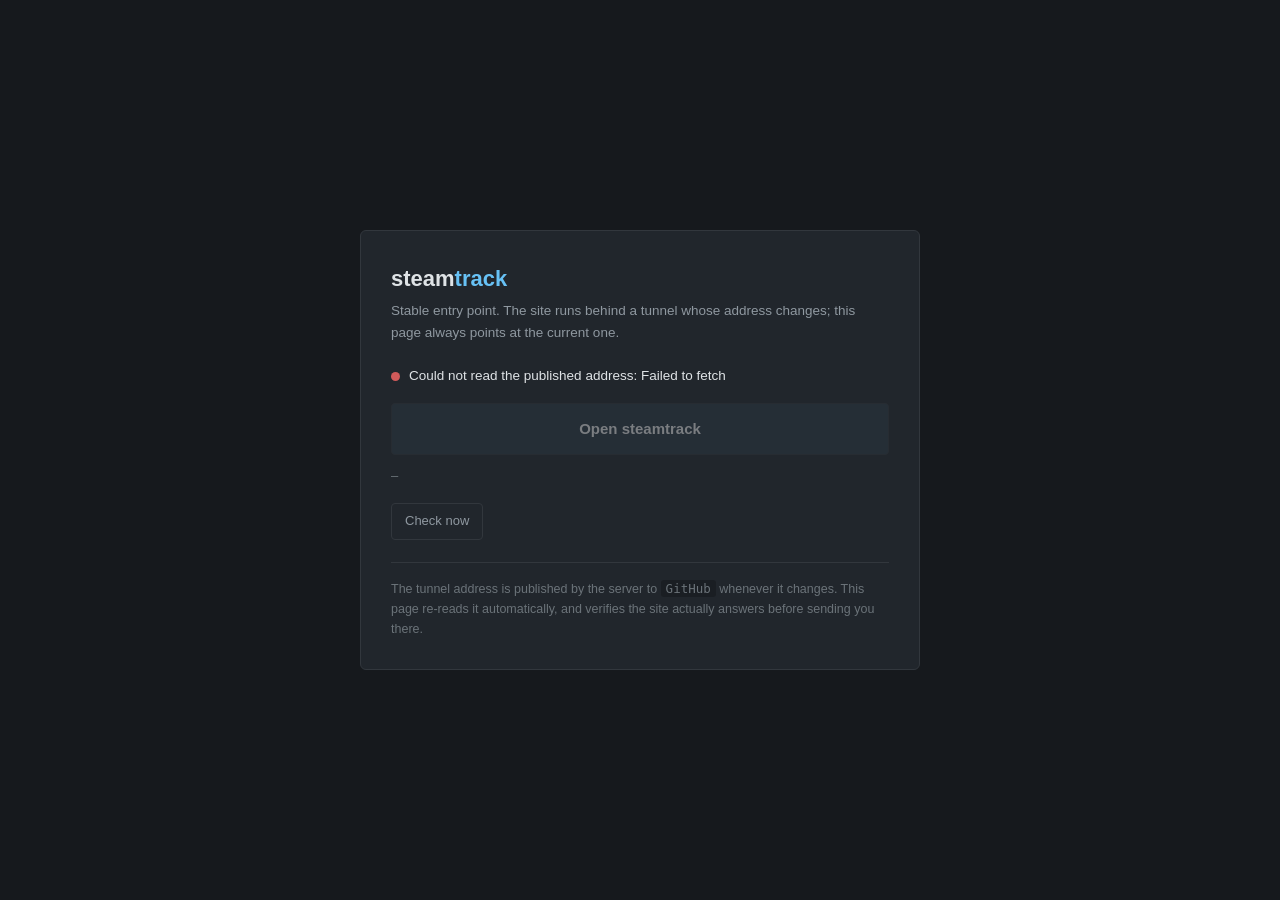
==== gateway/index.html @ dd2417ce "Passerelle : une adresse d'entree stable devant un tunnel qui change Le quick tunnel tire une adress" ====
<!DOCTYPE html>
<html lang="en">
<head>
<meta charset="utf-8">
<meta name="viewport" content="width=device-width, initial-scale=1">
<title>steamtrack — gateway</title>
<style>
/* Passerelle : adresse d'entree stable vers un tunnel dont l'URL change.
   Volontairement autonome (un seul fichier, aucune dependance) : elle doit
   fonctionner meme quand tout le reste est injoignable. */
:root {
    --bg: #16191d; --panel: #21262c; --border: #32373d;
    --text: #dfe3e6; --muted: #8f98a0; --dim: #6b7379;
    --link: #67c1f5; --ok: #6ec06e; --bad: #d05a5a; --warn: #e0a458;
}
* { box-sizing: border-box; }
body {
    margin: 0; min-height: 100vh; background: var(--bg); color: var(--text);
    font: 15px/1.6 Inter, -apple-system, "Segoe UI", Roboto, sans-serif;
    display: flex; align-items: center; justify-content: center; padding: 24px;
}
.card {
    background: var(--panel); border: 1px solid var(--border); border-radius: 6px;
    padding: 30px; max-width: 560px; width: 100%;
}
h1 { margin: 0 0 4px; font-size: 22px; font-weight: 600; }
h1 span { color: var(--link); }
.sub { color: var(--muted); font-size: 13.5px; margin: 0 0 22px; }
.state {
    display: flex; align-items: center; gap: 9px;
    font-size: 13.5px; margin-bottom: 16px;
}
.dot { width: 9px; height: 9px; border-radius: 50%; background: var(--dim); flex-shrink: 0; }
.dot.ok { background: var(--ok); box-shadow: 0 0 8px rgba(110,192,110,.5); }
.dot.bad { background: var(--bad); }
.dot.wait { background: var(--warn); animation: pulse 1s ease-in-out infinite; }
@keyframes pulse { 50% { opacity: .35; } }
.go {
    display: block; text-align: center; background: #2c3a47;
    border: 1px solid var(--link); color: #fff; border-radius: 4px;
    padding: 13px; font-size: 15px; font-weight: 600; text-decoration: none;
    margin-bottom: 12px;
}
.go:hover { background: #35485a; }
.go.off { opacity: .4; pointer-events: none; border-color: var(--border); }
.addr {
    font: 12px/1.5 ui-monospace, Menlo, Consolas, monospace;
    color: var(--dim); word-break: break-all; margin-bottom: 18px;
}
.row { display: flex; gap: 10px; align-items: center; }
button {
    background: none; border: 1px solid var(--border); color: var(--muted);
    border-radius: 4px; padding: 7px 13px; font: inherit; font-size: 13px;
    cursor: pointer;
}
button:hover { color: #fff; border-color: var(--link); }
button:disabled { opacity: .45; cursor: default; }
.note {
    margin-top: 22px; padding-top: 16px; border-top: 1px solid var(--border);
    color: var(--dim); font-size: 12.5px;
}
.note code { background: #1a1e23; padding: 1px 5px; border-radius: 3px; }
</style>
</head>
<body>
<div class="card">
    <h1>steam<span>track</span></h1>
    <p class="sub">Stable entry point. The site runs behind a tunnel whose address changes; this page always points at the current one.</p>

    <div class="state"><span class="dot wait" id="dot"></span><span id="msg">Checking...</span></div>

    <a class="go off" id="go" href="#">Open steamtrack</a>
    <div class="addr" id="addr">—</div>

    <div class="row">
        <button id="check">Check now</button>
        <span class="addr" style="margin:0" id="last"></span>
    </div>

    <div class="note">
        The tunnel address is published by the server to
        <code id="src">GitHub</code> whenever it changes. This page re-reads it
        automatically, and verifies the site actually answers before sending you there.
    </div>
</div>

<script>
// Source de verite : un fichier publie par la VM a chaque changement d'adresse.
// Lu sur raw.githubusercontent, qui autorise la lecture depuis un navigateur.
const SOURCE = "https://raw.githubusercontent.com/cheapmanga/SteamTrack/main/tunnel.json";
const EVERY_MS = 600000;          // 10 minutes

const dot = document.getElementById("dot");
const msg = document.getElementById("msg");
const go = document.getElementById("go");
const addr = document.getElementById("addr");
const last = document.getElementById("last");
const btn = document.getElementById("check");

let current = null;

function setState(kind, text) {
    dot.className = "dot " + kind;
    msg.textContent = text;
}

// bust : force GitHub a resservir le fichier malgre son cache de 5 minutes.
async function readSource(bust) {
    const url = SOURCE + (bust ? "?t=" + Date.now() : "");
    const resp = await fetch(url, { cache: bust ? "reload" : "default" });
    if (!resp.ok) throw new Error("HTTP " + resp.status);
    return resp.json();
}

// On ne se contente pas de lire l'adresse : on verifie qu'elle repond. Une
// adresse publiee mais morte (VM redemarree il y a deux minutes) serait pire
// qu'un message d'attente honnete.
async function alive(base) {
    try {
        const resp = await fetch(base.replace(/\/$/, "") + "/health",
                                { cache: "no-store", signal: AbortSignal.timeout(8000) });
        return resp.ok;
    } catch {
        return false;
    }
}

async function refresh(manual) {
    btn.disabled = true;
    setState("wait", manual ? "Checking..." : "Checking the current address...");

    try {
        let data = await readSource(manual);
        let url = (data && data.url) || null;

        if (url && !(await alive(url))) {
            // L'adresse connue ne repond plus : peut-etre le fichier lu
            // venait-il du cache. On force une relecture avant d'abandonner.
            setState("wait", "Address looks stale, re-reading...");
            data = await readSource(true);
            url = (data && data.url) || null;
        }

        if (!url) {
            setState("bad", "No address published yet.");
            go.classList.add("off");
            addr.textContent = "—";
            return;
        }

        current = url;
        addr.textContent = url;
        go.href = url;

        if (await alive(url)) {
            setState("ok", "Online");
            go.classList.remove("off");
        } else {
            // Cas courant apres un redemarrage : la VM n'a pas encore publie sa
            // nouvelle adresse. On le dit plutot que d'envoyer sur un lien mort.
            setState("bad", "The site is not answering. It may have just restarted — try again in a few minutes.");
            go.classList.add("off");
        }

        if (data.updated) {
            last.textContent = "published " + new Date(data.updated).toLocaleString();
        }
    } catch (err) {
        setState("bad", "Could not read the published address: " + err.message);
        go.classList.add("off");
    } finally {
        btn.disabled = false;
    }
}

btn.addEventListener("click", () => refresh(true));
setInterval(() => refresh(false), EVERY_MS);
refresh(false);
</script>
</body>
</html>
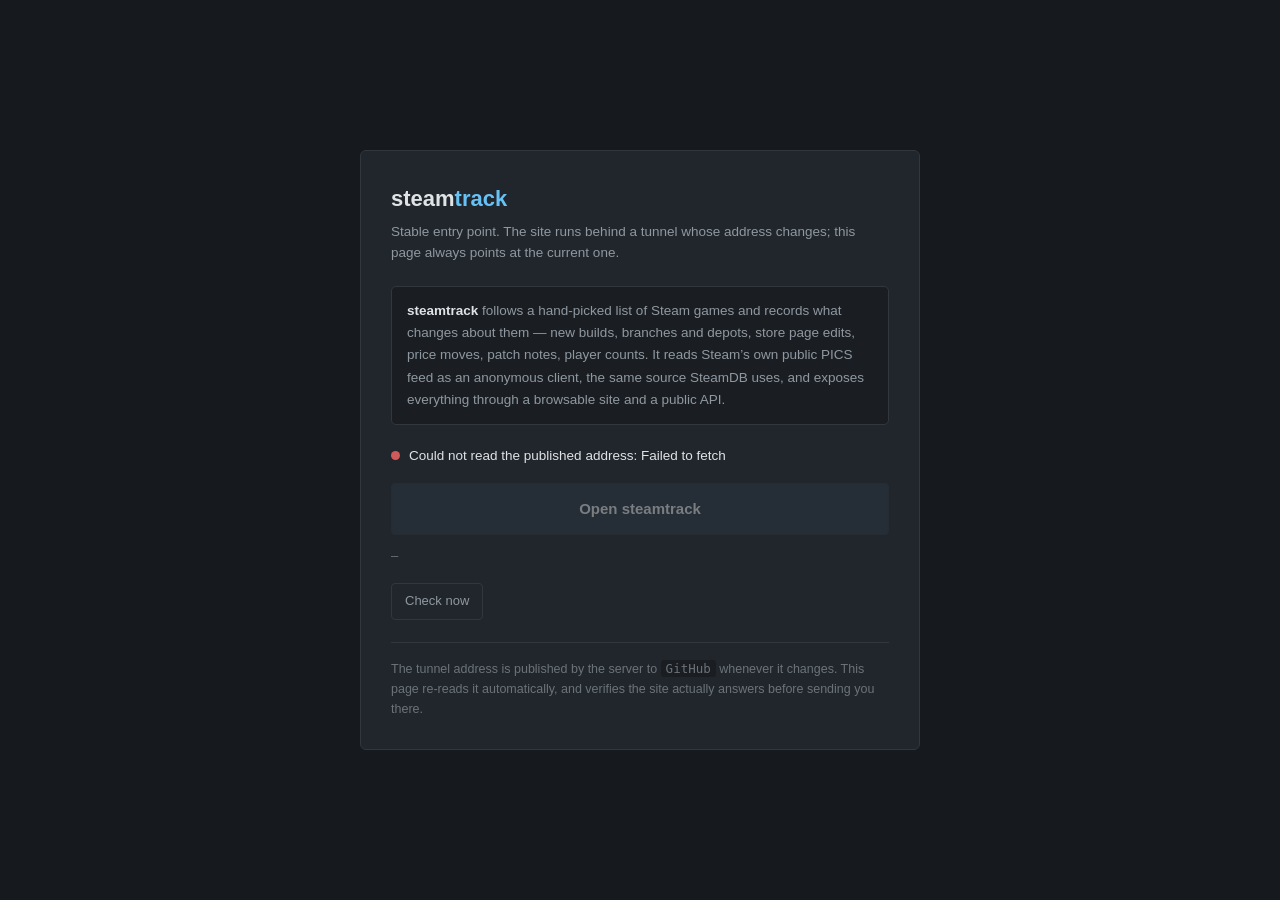
==== commit c7d02582: "Detecter les annonces Steam en continu, et un favicon PICS n'annonce PAS les news : une annonce publ" ====
--- a/gateway/index.html
+++ b/gateway/index.html
@@ -4,6 +4,9 @@
 <meta charset="utf-8">
 <meta name="viewport" content="width=device-width, initial-scale=1">
 <title>steamtrack — gateway</title>
+<!-- Favicon en data URI, pas en fichier : cette page doit rester autonome,
+     elle est servie ailleurs que le site et doit marcher quand il est mort. -->
+<link rel="icon" type="image/svg+xml" href="data:image/svg+xml,%3Csvg xmlns='http://www.w3.org/2000/svg' viewBox='0 0 32 32'%3E%3Crect width='32' height='32' rx='7' fill='%2321262c'/%3E%3Cpath d='M6 23 L12 23 L12 17 L18 17 L18 11 L26 11' fill='none' stroke='%2367c1f5' stroke-width='2.6' stroke-linecap='round' stroke-linejoin='round'/%3E%3Ccircle cx='26' cy='11' r='3.4' fill='%2367c1f5'/%3E%3C/svg%3E">
 <style>
 /* Passerelle : adresse d'entree stable vers un tunnel dont l'URL change.
    Volontairement autonome (un seul fichier, aucune dependance) : elle doit
@@ -26,6 +29,14 @@
 h1 { margin: 0 0 4px; font-size: 22px; font-weight: 600; }
 h1 span { color: var(--link); }
 .sub { color: var(--muted); font-size: 13.5px; margin: 0 0 22px; }
+/* Description du service, avant l'etat : un visiteur qui arrive par un lien
+   partage ne sait pas encore ce qu'est le site dont on lui annonce l'etat. */
+.what {
+    font-size: 13.5px; color: var(--muted); line-height: 1.65;
+    background: #1a1e23; border: 1px solid var(--border); border-radius: 5px;
+    padding: 13px 15px; margin: 0 0 20px;
+}
+.what strong { color: var(--text); font-weight: 600; }
 .state {
     display: flex; align-items: center; gap: 9px;
     font-size: 13.5px; margin-bottom: 16px;
@@ -66,6 +77,14 @@
 <div class="card">
     <h1>steam<span>track</span></h1>
     <p class="sub">Stable entry point. The site runs behind a tunnel whose address changes; this page always points at the current one.</p>
+
+    <p class="what">
+        <strong>steamtrack</strong> follows a hand-picked list of Steam games and records what
+        changes about them &mdash; new builds, branches and depots, store page edits, price moves,
+        patch notes, player counts. It reads Steam&rsquo;s own public PICS feed as an anonymous
+        client, the same source SteamDB uses, and exposes everything through a browsable site and
+        a public API.
+    </p>
 
     <div class="state"><span class="dot wait" id="dot"></span><span id="msg">Checking...</span></div>
 
